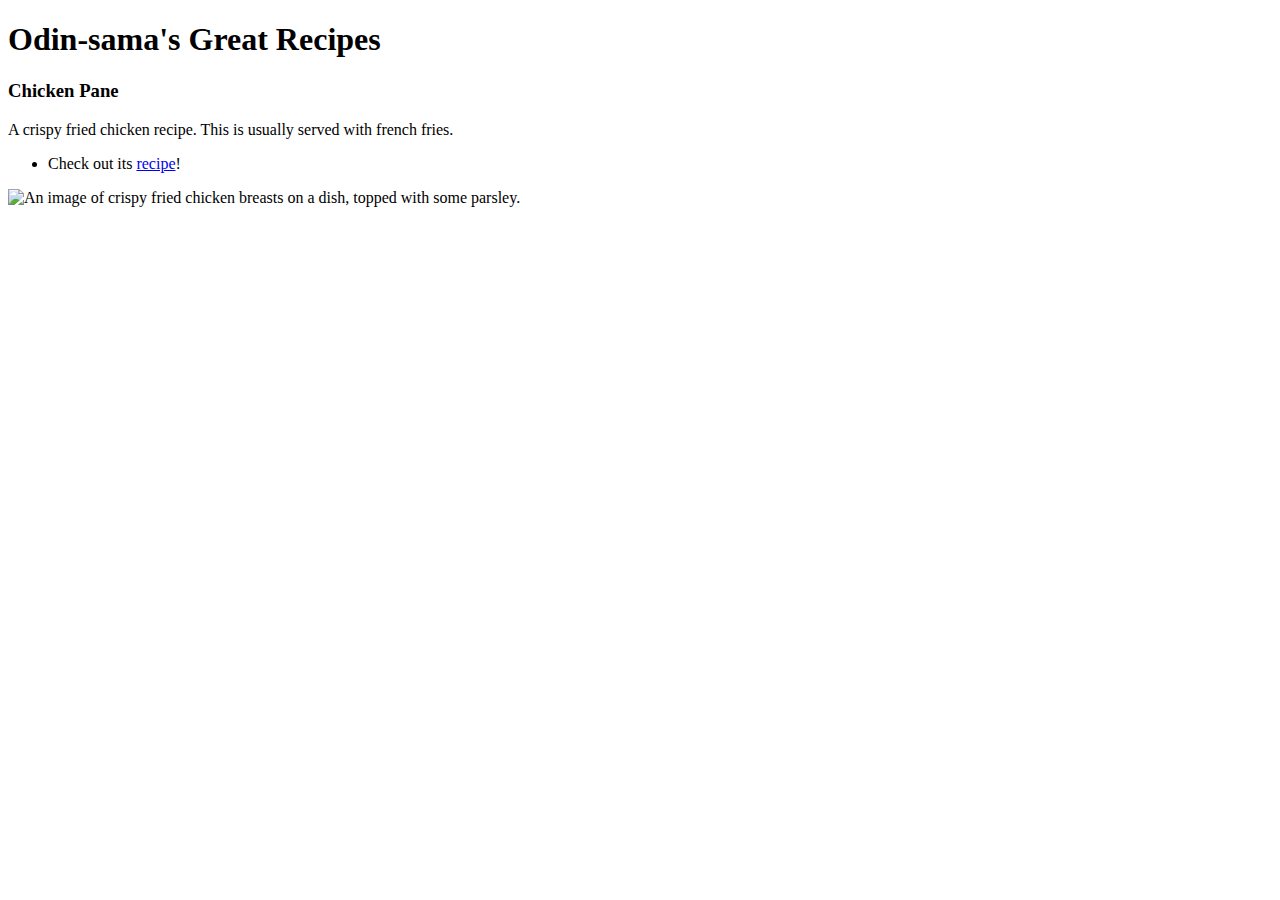
==== index.html @ 5d1882c8 "Add the homepage for my cookbook, which will contain recipes to other dishes" ====
<!DOCTYPE html>
<html>
    <head>
        <meta charset="UTF-8">
        <title>Scrumptious Meals</title>
    </head>
    <body>
        <h1>Odin-sama's Great Recipes</h1>
        <h3>Chicken Pane</h3>
        <p>A crispy fried chicken recipe. This is usually served with french fries.</p>
        <ul>
            <li>Check out its <a href="recipes/chicken-pane.html">recipe</a>!</li>
        </ul>
        <img src="./images/Chicken-Pane-Fried.jpg" alt="An image of crispy fried chicken breasts on a dish, topped with some parsley." width="20%" height="15%">
    </body>
</html>
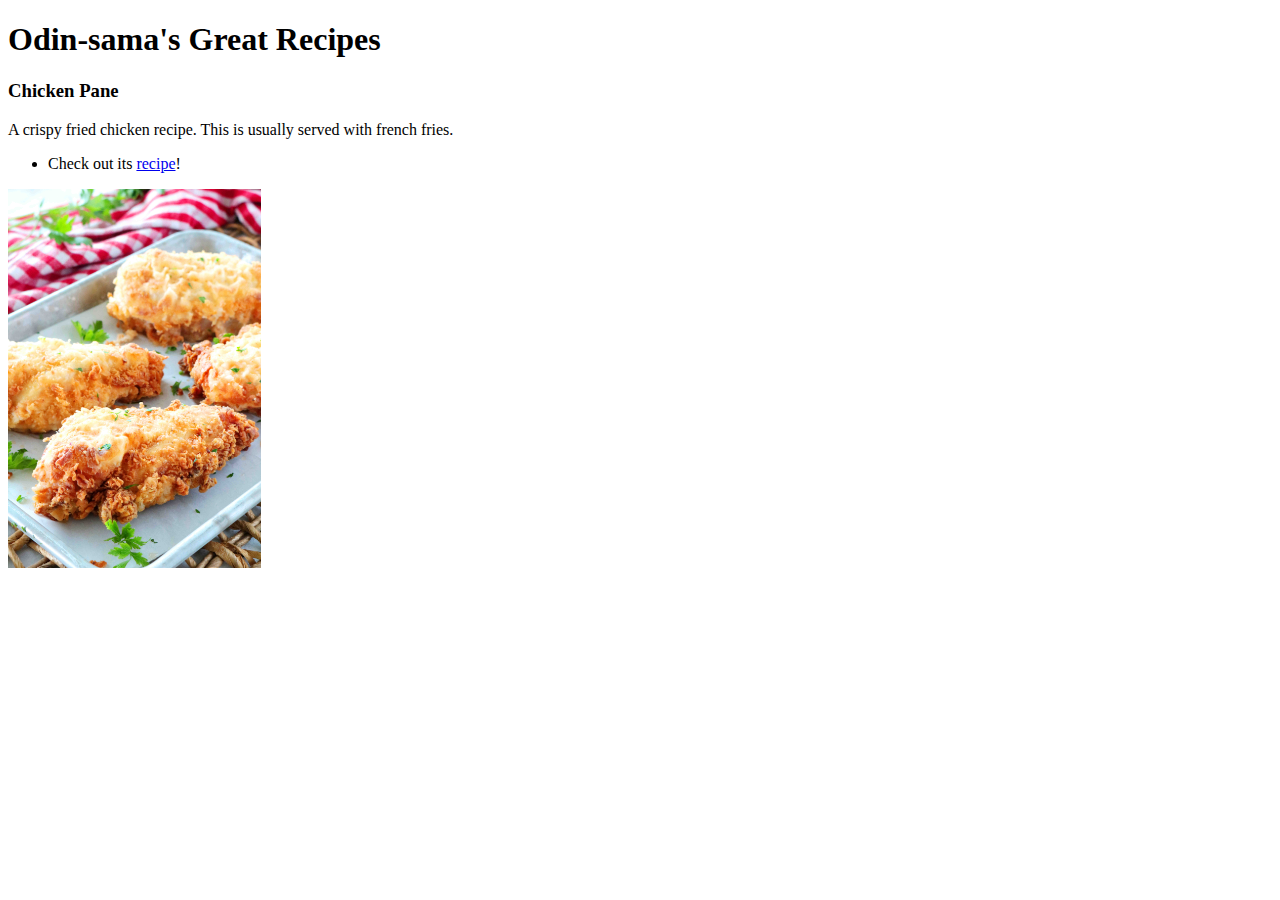
==== commit 97697a62: "Add chicken pane recipe page and an image directory for images to load" ====
--- a/index.html
+++ b/index.html
@@ -9,7 +9,7 @@
         <h3>Chicken Pane</h3>
         <p>A crispy fried chicken recipe. This is usually served with french fries.</p>
         <ul>
-            <li>Check out its <a href="recipes/chicken-pane.html">recipe</a>!</li>
+            <li>Check out its <a href="recipes/chicken-pane.html" rel="noopener noreferrer">recipe</a>!</li>
         </ul>
         <img src="./images/Chicken-Pane-Fried.jpg" alt="An image of crispy fried chicken breasts on a dish, topped with some parsley." width="20%" height="15%">
     </body>
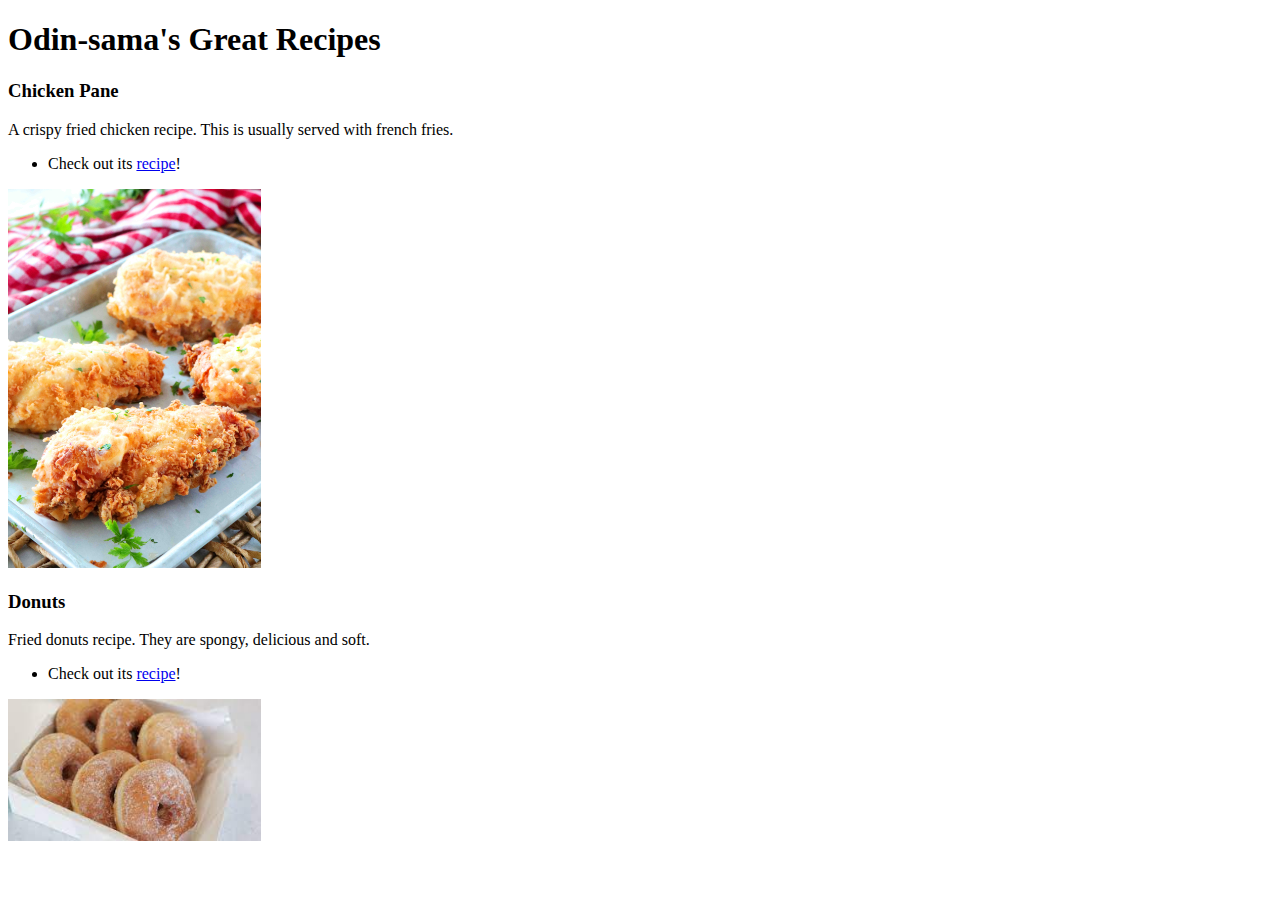
==== commit f128dd64: "Add donut section to homepage and lang attribute to html tag for accessibility" ====
--- a/index.html
+++ b/index.html
@@ -1,5 +1,5 @@
 <!DOCTYPE html>
-<html>
+<html lang="en">
     <head>
         <meta charset="UTF-8">
         <title>Scrumptious Meals</title>
@@ -12,5 +12,11 @@
             <li>Check out its <a href="recipes/chicken-pane.html" rel="noopener noreferrer">recipe</a>!</li>
         </ul>
         <img src="./images/Chicken-Pane-Fried.jpg" alt="An image of crispy fried chicken breasts on a dish, topped with some parsley." width="20%" height="15%">
+        <h3>Donuts</h3>
+        <p>Fried donuts recipe. They are spongy, delicious and soft.</p>
+        <ul>
+            <li>Check out its <a href="recipes/donuts.html">recipe</a>!</li>
+        </ul>
+        <img src="images/donut-image-1.jpeg" alt="An image of sugar coated donuts." width="20%" height="20%">
     </body>
 </html>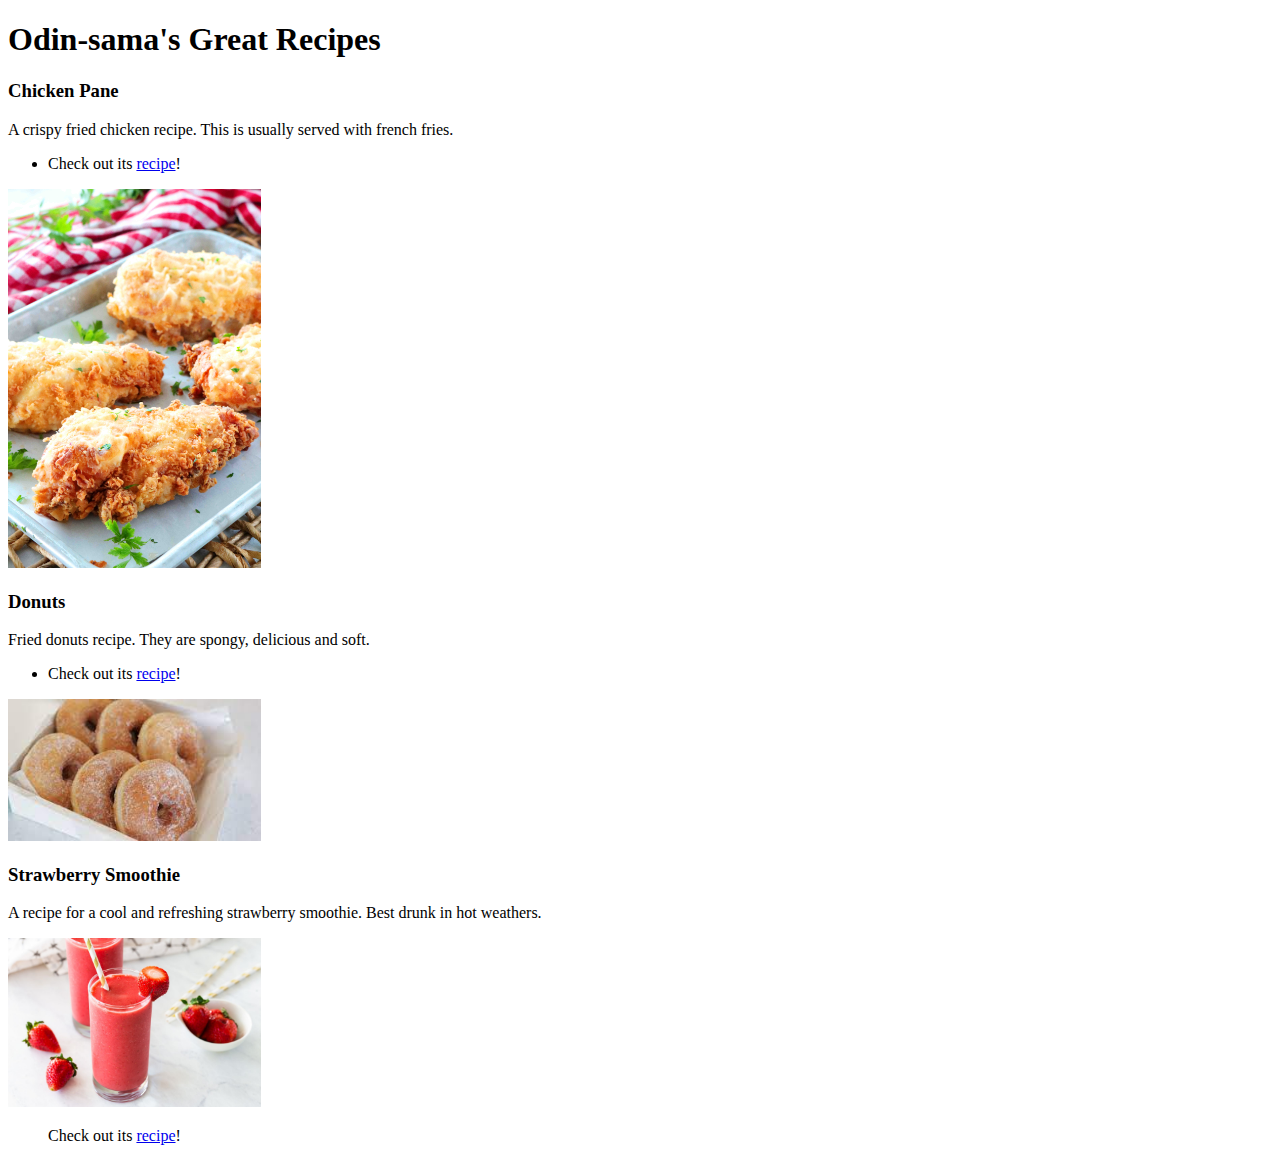
==== commit c77fe93f: "Add strawberry smoothie section to the homepage" ====
--- a/index.html
+++ b/index.html
@@ -18,5 +18,9 @@
             <li>Check out its <a href="recipes/donuts.html">recipe</a>!</li>
         </ul>
         <img src="images/donut-image-1.jpeg" alt="An image of sugar coated donuts." width="20%" height="20%">
+        <h3>Strawberry Smoothie</h3>
+        <p>A recipe for a cool and refreshing strawberry smoothie. Best drunk in hot weathers.</p>
+        <img src="images/strawberry-smoothie-1.jpg" width="20%" height="20%">
+        <ul>Check out its <a href="recipes/strawberry-smoothie.html">recipe</a>!</ul>
     </body>
 </html>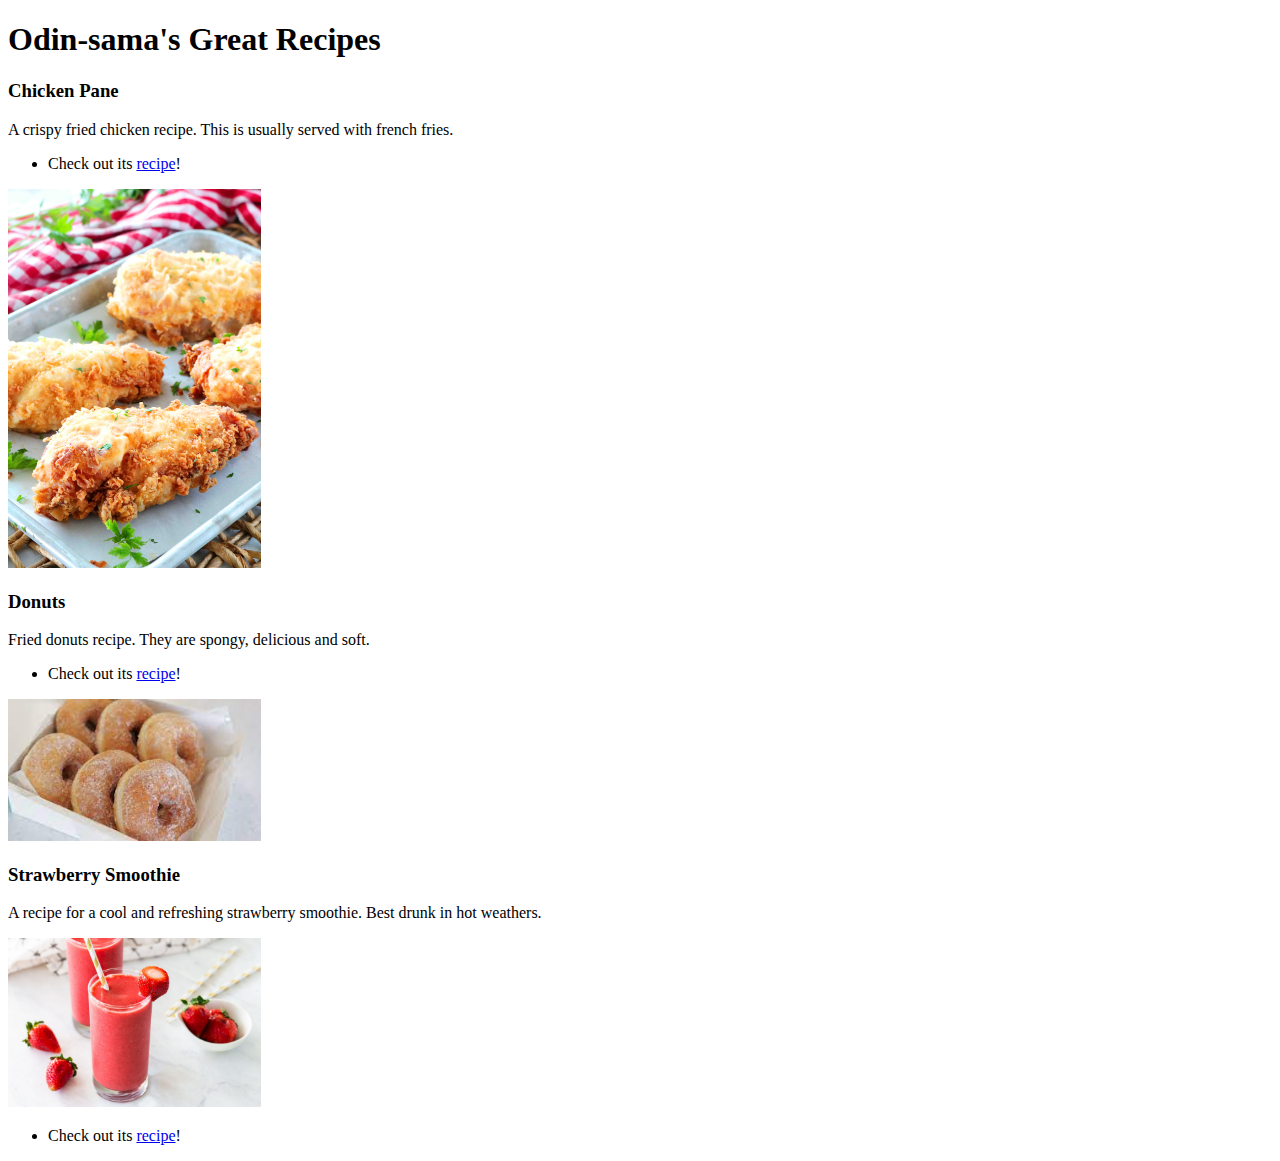
==== commit 1dd6c1c7: "Remove noreferrer rel attribute as hyperlinks don't redirect to websites and add missing <li> tag in" ====
--- a/index.html
+++ b/index.html
@@ -9,7 +9,7 @@
         <h3>Chicken Pane</h3>
         <p>A crispy fried chicken recipe. This is usually served with french fries.</p>
         <ul>
-            <li>Check out its <a href="recipes/chicken-pane.html" rel="noopener noreferrer">recipe</a>!</li>
+            <li>Check out its <a href="recipes/chicken-pane.html">recipe</a>!</li>
         </ul>
         <img src="./images/Chicken-Pane-Fried.jpg" alt="An image of crispy fried chicken breasts on a dish, topped with some parsley." width="20%" height="15%">
         <h3>Donuts</h3>
@@ -21,6 +21,8 @@
         <h3>Strawberry Smoothie</h3>
         <p>A recipe for a cool and refreshing strawberry smoothie. Best drunk in hot weathers.</p>
         <img src="images/strawberry-smoothie-1.jpg" width="20%" height="20%">
-        <ul>Check out its <a href="recipes/strawberry-smoothie.html">recipe</a>!</ul>
+        <ul>
+            <li>Check out its <a href="recipes/strawberry-smoothie.html">recipe</a>!</li>
+        </ul>
     </body>
 </html>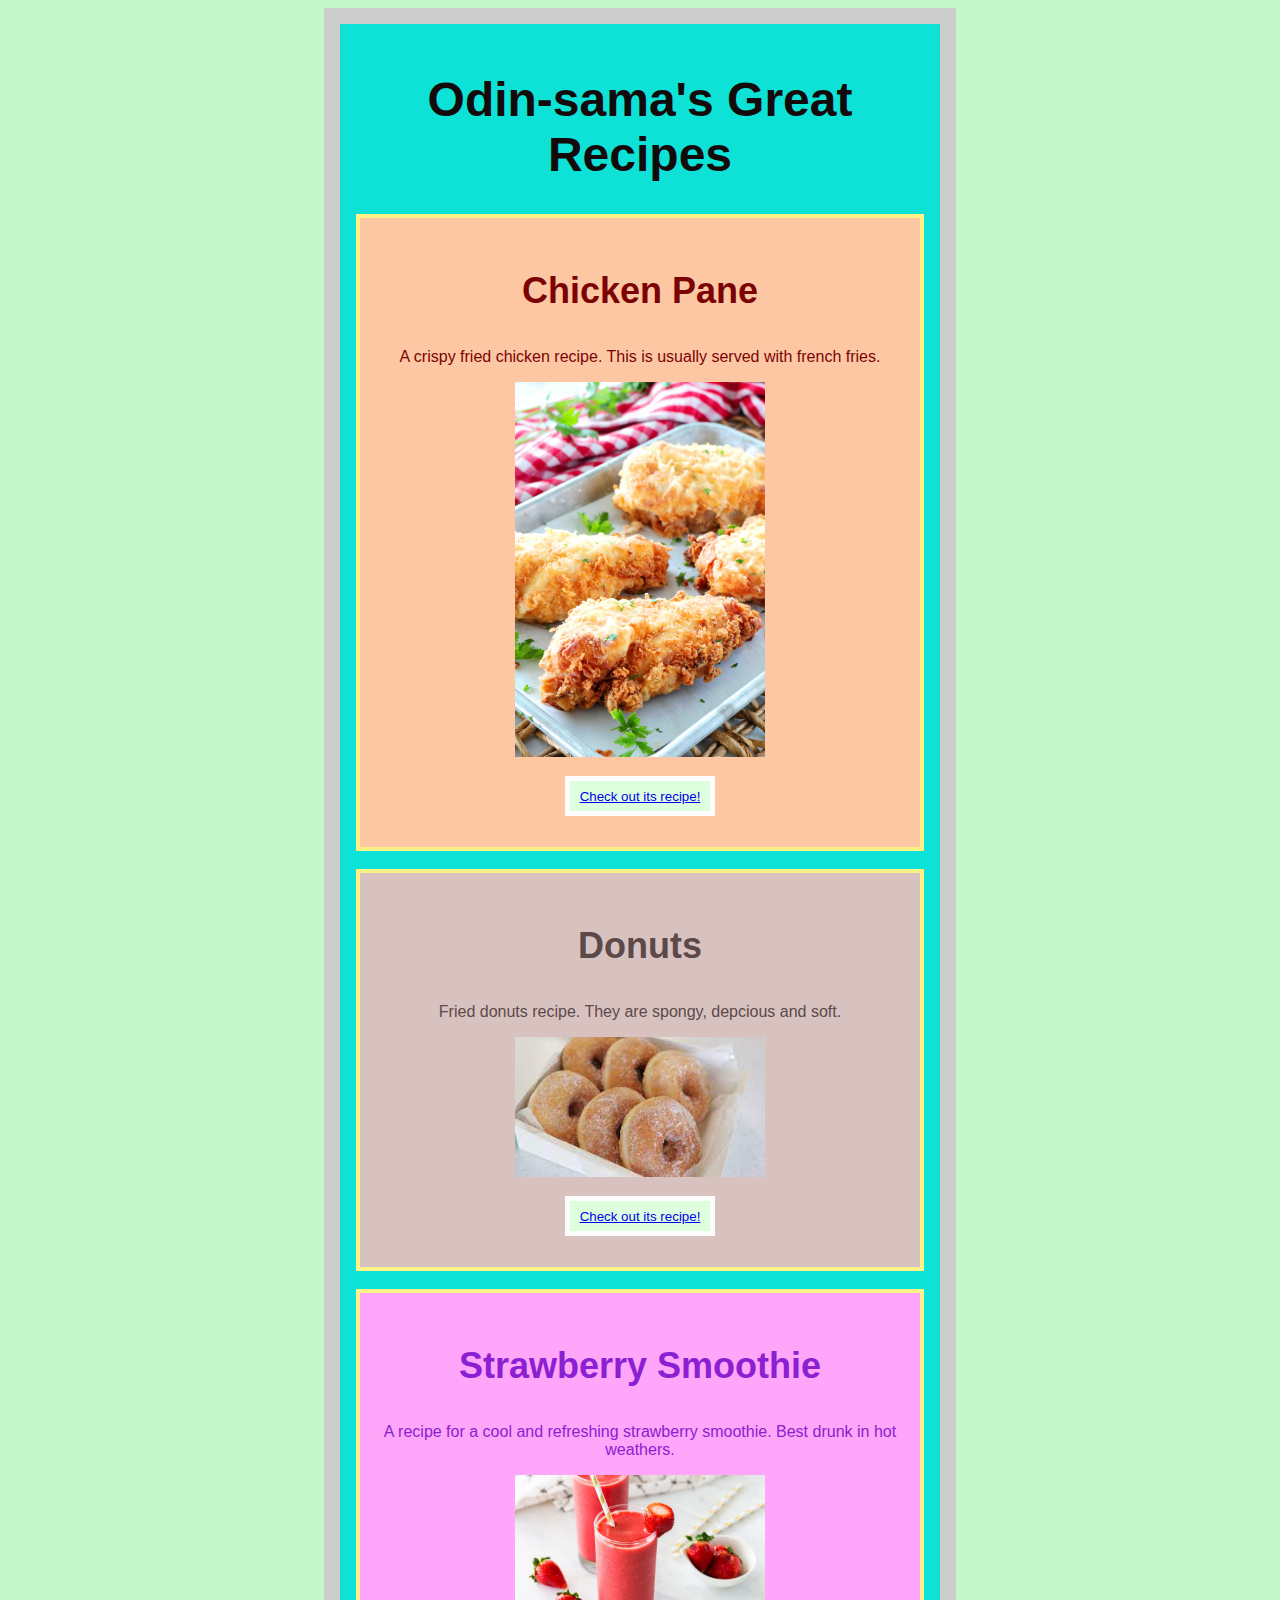
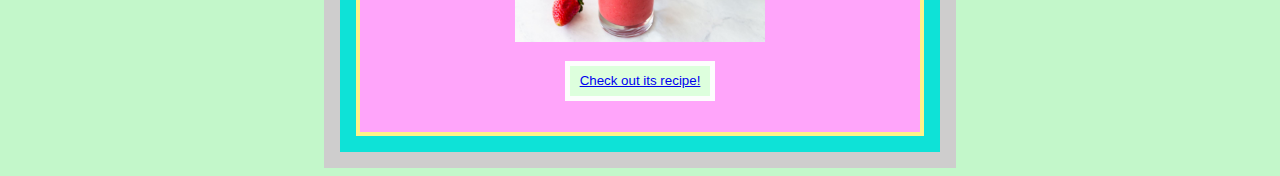
==== commit 5fc3b300: "Completely revamp the entire homepage and add more CSS" ====
--- a/index.html
+++ b/index.html
@@ -3,26 +3,37 @@
     <head>
         <meta charset="UTF-8">
         <title>Scrumptious Meals</title>
+        <link rel="stylesheet" href="styles.css">
+        <meta name="viewport" content="width=device-width, initial-scale=1.0">
     </head>
     <body>
-        <h1>Odin-sama's Great Recipes</h1>
-        <h3>Chicken Pane</h3>
-        <p>A crispy fried chicken recipe. This is usually served with french fries.</p>
-        <ul>
-            <li>Check out its <a href="recipes/chicken-pane.html">recipe</a>!</li>
-        </ul>
-        <img src="./images/Chicken-Pane-Fried.jpg" alt="An image of crispy fried chicken breasts on a dish, topped with some parsley." width="20%" height="15%">
-        <h3>Donuts</h3>
-        <p>Fried donuts recipe. They are spongy, delicious and soft.</p>
-        <ul>
-            <li>Check out its <a href="recipes/donuts.html">recipe</a>!</li>
-        </ul>
-        <img src="images/donut-image-1.jpeg" alt="An image of sugar coated donuts." width="20%" height="20%">
-        <h3>Strawberry Smoothie</h3>
-        <p>A recipe for a cool and refreshing strawberry smoothie. Best drunk in hot weathers.</p>
-        <img src="images/strawberry-smoothie-1.jpg" width="20%" height="20%">
-        <ul>
-            <li>Check out its <a href="recipes/strawberry-smoothie.html">recipe</a>!</li>
-        </ul>
+        <div class="container">
+            <h1>Odin-sama's Great Recipes</h1>
+
+            <!-- Chicken pane section-->
+            <div class="chickenpane">
+                <h3 class="subcont-title">Chicken Pane</h3>
+                <p>A crispy fried chicken recipe. This is usually served with french fries.</p>
+                <img src="./images/Chicken-Pane-Fried.jpg" alt="An image of crispy fried chicken breasts on a dish, topped with some parsley." width="20%" height="15%">
+                <button><a href="recipes/chicken-pane.html">Check out its recipe!</a></button>
+            </div>
+            
+            <!-- Donut section-->
+            <div class="donuts">
+                <h3 class="subcont-title">Donuts</h3>
+                <p>Fried donuts recipe. They are spongy, depcious and soft.</p>
+                <img src="images/donut-image-1.jpeg" alt="An image of sugar coated donuts." width="20%" height="20%">
+                <button><a href="recipes/donuts.html">Check out its recipe!</a></button>
+            </div>
+
+            <!-- Strawberry smoothie section-->
+            <div class="strawberry">
+                <h3 class="subcont-title">Strawberry Smoothie</h3>
+                <p>A recipe for a cool and refreshing strawberry smoothie. Best drunk in hot weathers.</p>
+                <img src="images/strawberry-smoothie-1.jpg" width="20%" height="20%" alt="An image of a strawberry smoothie in a glass.">
+                <button><a href="recipes/strawberry.html">Check out its recipe!</a></button>
+            </div>
+
+        </div>
     </body>
 </html>--- a/styles.css
+++ b/styles.css
@@ -0,0 +1,57 @@
+body {
+    background-color: #c3f7ca;
+    text-align: center;
+    font-family:'Segoe UI', Tahoma, Geneva, Verdana, sans-serif;
+}
+
+.container {
+    border: 12pt solid rgb(206, 205, 205); /* This changes the border surrounding everything */
+    margin: 0 25%;                           /* This centers it */
+    background-color: rgb(14, 226, 215)    /* This changes the container's background color */
+}
+
+h1{
+    color: #130b0b;
+    font-weight: 900;
+    font-size: 48px;
+}
+div {
+    padding: 16px; /* This makes each sub-container have a 16 px space from the border below */
+    border: 3pt solid rgb(255, 243, 136);
+}
+
+div.chickenpane{
+    background-color: rgb(253, 199, 163);
+    color: rgb(124, 3, 3);
+}
+
+div.donuts{
+    background-color: #d8c2c0;
+    color: #5c4949;
+}
+
+div.strawberry{
+    background-color: rgb(255, 165, 250);
+    color: #8a20d1;
+}
+div.chickenpane, div.donuts{
+    margin-bottom: 18px; /* This makes it so the sub-containers' borders don't stick to each other. */
+}
+
+.subcont-title{
+    font-size: 36px;
+}
+
+img {
+    width: 250px;
+    height: auto;
+    font-weight: 700;
+}
+button {
+    display: block;
+    background-color: rgb(221, 255, 221);
+    width: 150px;
+    height: 40px;
+    margin: 15px auto;
+    border: 4pt solid #fdfdfd;
+}
